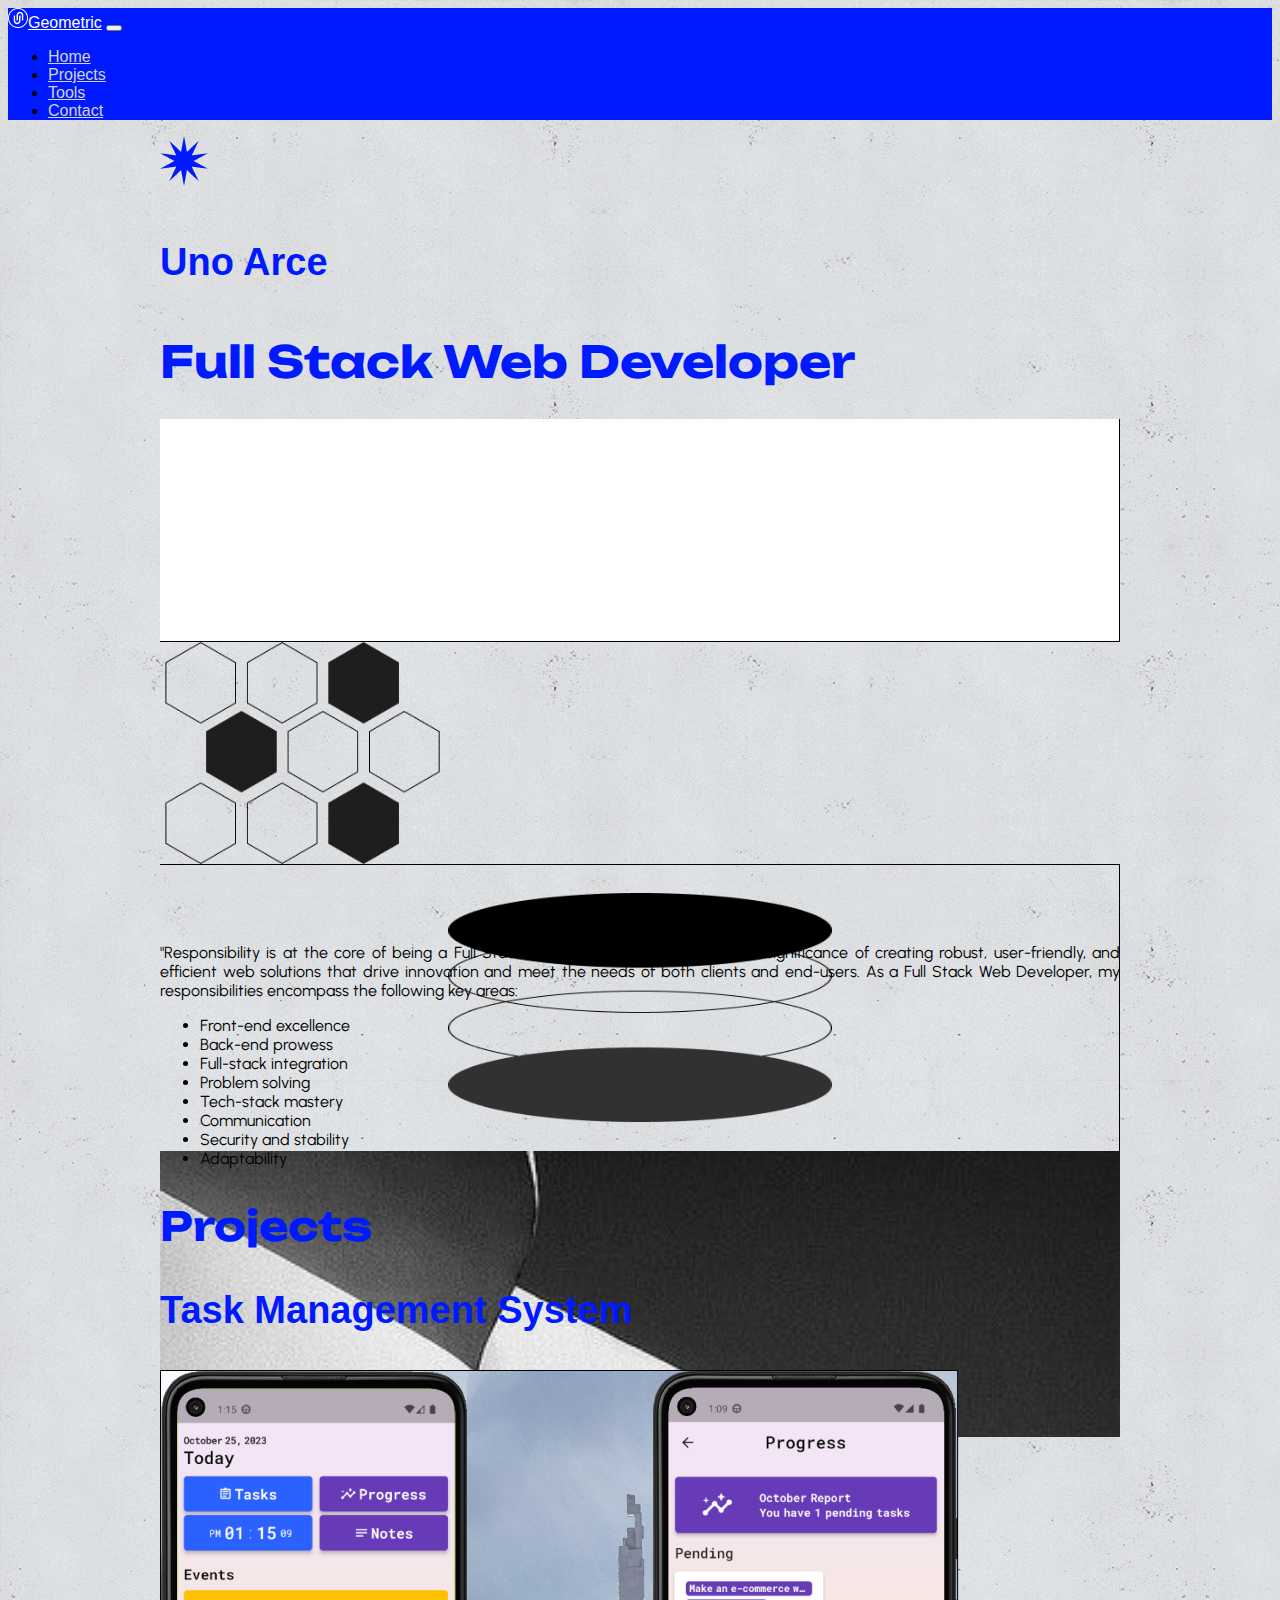
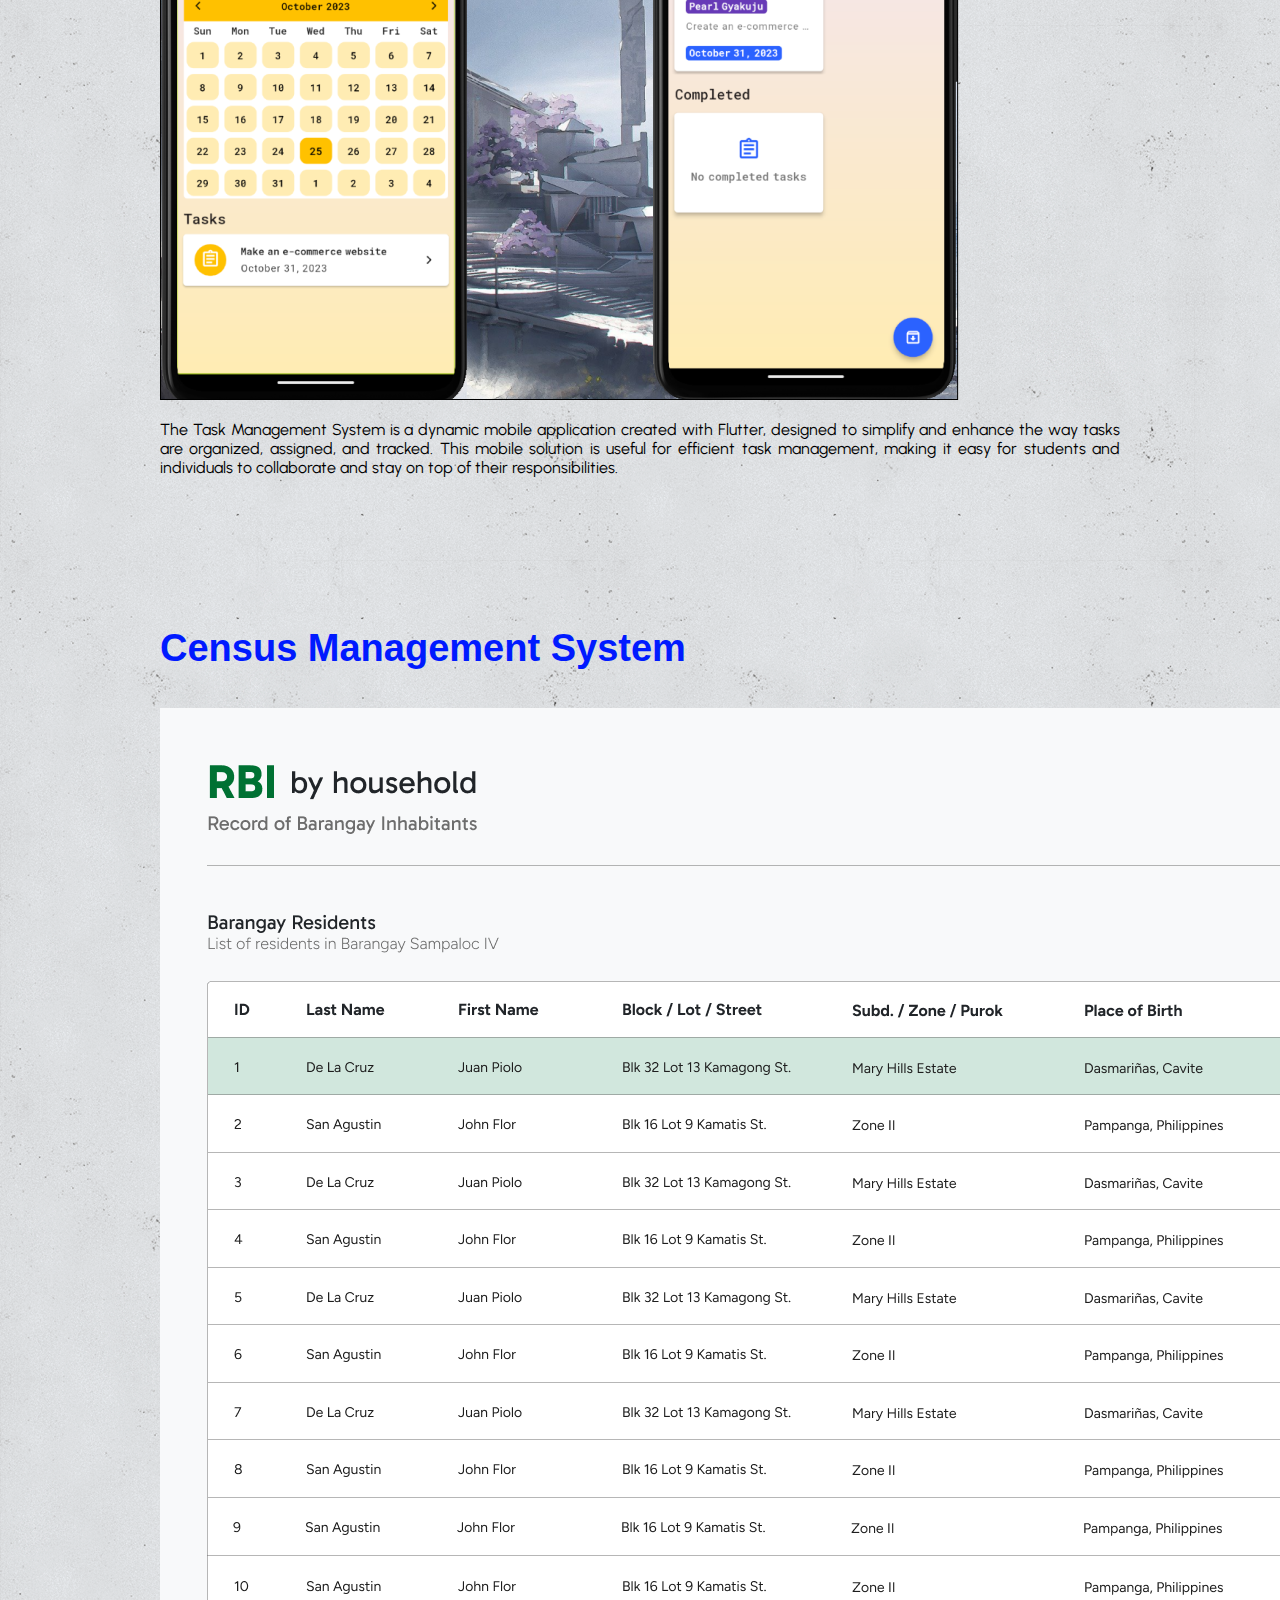
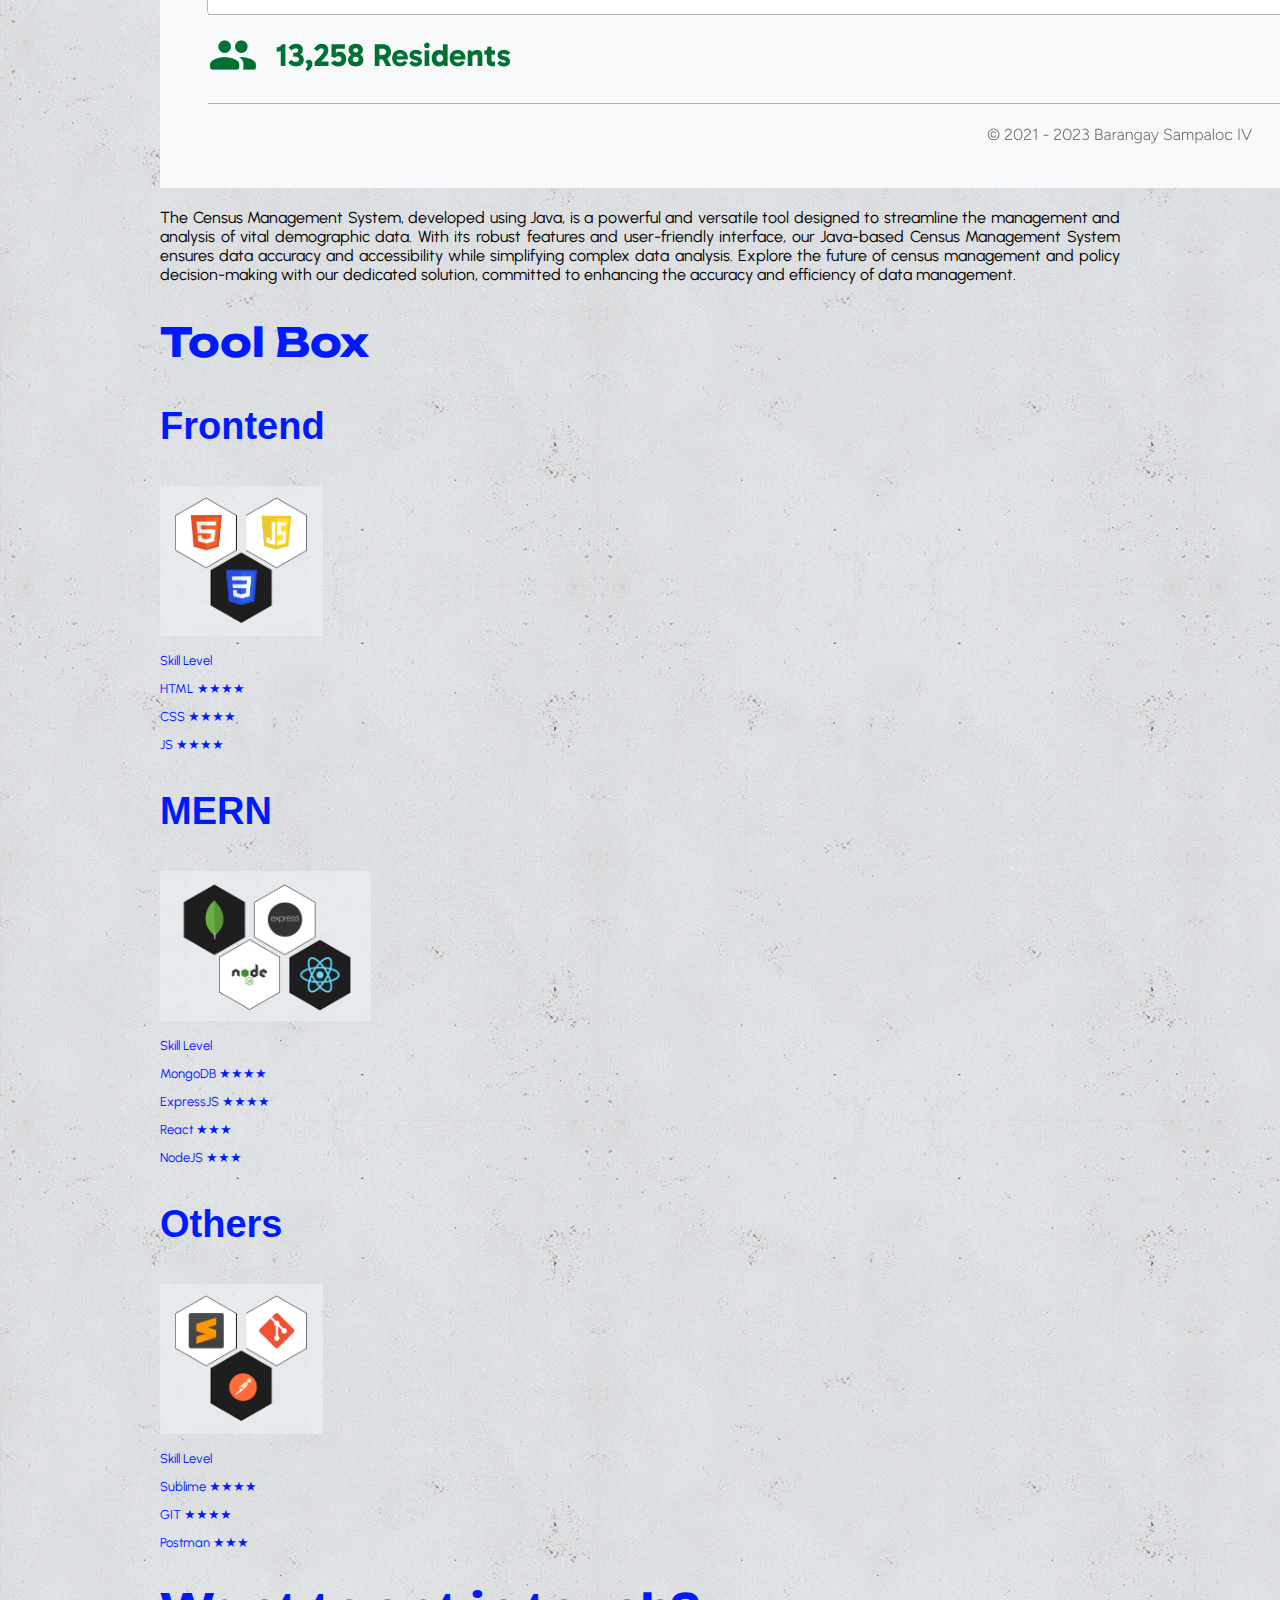
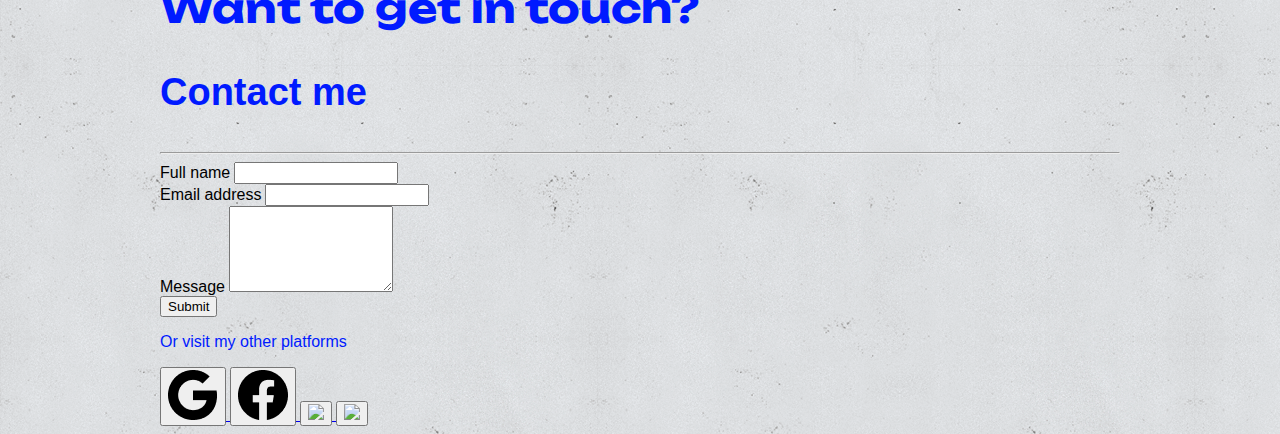
==== index.html @ 414c0fee "Add files for the Github hosting" ====
<!DOCTYPE html>
<html>
	<head>
		<meta charset="utf-8">
		<meta name="viewport" content="width=device-width, initial-scale=1">
		<link rel="icon" type="imgae" href="./assets/uno-logo.png">
		<title>Uno Arce</title>

		<!-- CSS Link -->
		<link rel="stylesheet" type="text/css" href="./index.css">

		<!-- Bootstrap Link -->
		<link href="https://cdn.jsdelivr.net/npm/bootstrap@5.3.2/dist/css/bootstrap.min.css" rel="stylesheet" integrity="sha384-T3c6CoIi6uLrA9TneNEoa7RxnatzjcDSCmG1MXxSR1GAsXEV/Dwwykc2MPK8M2HN" crossorigin="anonymous">

		<!-- Google Fonts -->
		<link rel="preconnect" href="https://fonts.googleapis.com">
		<link rel="preconnect" href="https://fonts.gstatic.com" crossorigin>
		<link href="https://fonts.googleapis.com/css2?family=Kosugi+Maru&family=Unbounded&family=Urbanist&display=swap" rel="stylesheet">
	</head>

	<body>

		<!-- Parent Container-->
		<div class="container-fluid">

			<!-- Navbar Row -->
			<div id="navbar" class="row">
				<nav class="navbar navbar-expand-lg">
				  <div class="container-fluid">
				    <a class="navbar-brand" href="./index.html"><img src="./assets/web-logo.png" class="pe-2">Geometric</a>
				    <button class="navbar-toggler" type="button" data-bs-toggle="collapse" data-bs-target="#navbarNav" aria-controls="navbarNav" aria-expanded="false" aria-label="Toggle navigation">
				      <span class="navbar-toggler-icon"></span>
				    </button>
				    <div class="collapse navbar-collapse" id="navbarNav">
				      <ul class="navbar-nav">
				        <li class="nav-item">
				          <a class="nav-link" aria-current="page" href="#landing">Home</a>
				        </li>
				        <li class="nav-item">
				          <a class="nav-link" href="#projects">Projects</a>
				        </li>
				        <li class="nav-item">
				          <a class="nav-link" href="#tools">Tools</a>
				        </li>
				        <li class="nav-item">
				          <a class="nav-link" href="#contact">Contact</a>
				        </li>
				      </ul>
				    </div>
				  </div>
				</nav>
			</div>

			<!-- Parent Row  -->
			<div class="row">
				<!-- Row 1 Column 1 -->
				<div class="col-12">

					<!-- Landing -->
					<div id="landing" class="container-fluid py-4">
						<div class="d-flex align-items-center">
							<div>
								<img src="./assets/star2.png"/>
							</div>
							<div class="px-3">
								<h4 id="dev-name">Uno Arce</h4>
							</div>
						</div>
						<h1 id="title">Full Stack Web Developer</h1>

						<div id="landing-visuals" class="container-fluid border border-dark">
							<div class="row">
								<div id="landing-html" class="col-5 col-md-3">
								</div>
								<div id="landing-js" class="col-7 col-md-9">
									<img class="img-fluid" src="./assets/js-abstract.png">
								</div>
							</div>
							<div class="row">
								<div id="landing-mern" class="col-7 col-md-7">
								</div>
								<div id="landing-css" class="col-5 col-md-5">
								</div>
							</div>
						</div>

						<div id="landing-intro">
							<p class="mt-2">"Responsibility is at the core of being a Full Stack Web Developer. I recognize the significance of creating robust, user-friendly, and efficient web solutions that drive innovation and meet the needs of both clients and end-users. As a Full Stack Web Developer, my responsibilities encompass the following key areas: </p>
							<ul class="list-inline text-center">
								<li class="list-inline-item">Front-end excellence</li>
								<li class="list-inline-item">Back-end prowess</li>
								<li class="list-inline-item">Full-stack integration</li>
								<li class="list-inline-item">Problem solving</li>
								<li class="list-inline-item">Tech-stack mastery</li>
								<li class="list-inline-item">Communication</li>
								<li class="list-inline-item">Security and stability</li>
								<li class="list-inline-item">Adaptability</li>
							</ul>
						</div>
					</div>

					<!-- Projects -->
					<div id="projects" class="container-fluid py-5">
						<h2 id="projects-title" class="text-center">Projects</h2>
						<h3 id="projects-project" class="text-center mt-3">Task Management System</h3>
						<div class="row mt-4">
							<div class="col-12">
								<div class="d-flex justify-content-center">
									<img class="img-fluid" src="./assets/project-one.png">
								</div>
								<p class="mt-2">The Task Management System is a dynamic mobile application created with Flutter, designed to simplify and enhance the way tasks are organized, assigned, and tracked. This mobile solution is useful for  efficient task management, making it easy for students and individuals to collaborate and stay on top of their responsibilities. </p>
							</div>
						</div>
						<h3 id="projects-project" class="text-center project-two-spacing">Census Management System</h3>
						<div class="row mt-4 gx-5">
							<div class="col-12">
								<img class="img-fluid border border-dark" src="./assets/project-two.png">
								<p class="mt-2">The Census Management System, developed using Java, is a powerful and versatile tool designed to streamline the management and analysis of vital demographic data. With its robust features and user-friendly interface, our Java-based Census Management System ensures data accuracy and accessibility while simplifying complex data analysis. Explore the future of census management and policy decision-making with our dedicated solution, committed to enhancing the accuracy and efficiency of data management.</p>
							</div>
						</div>
					</div>

					<!-- Tools -->
					<div id="tools" class="container-fluid py-5">
						<h2 id="tools-title" class="text-center">Tool Box</h2>
						<div class="row mt-5 text-center">
							<div class="col-4">
								<h3 id="tools-tool">Frontend</h3>
								<img id="tools-img" class="img-fluid border border-dark" src="./assets/frontend.png">
								<div id="tools-skill" class="d-flex flex-column align-items-center pt-2">
									<p>Skill Level</p>
									<p>HTML ★★★★</p>
									<p>CSS ★★★★</p>
									<p>JS ★★★★</p>
								</div>
							</div>
							<div class="col-4">
								<h3 id="tools-tool">MERN</h3>
								<img id="tools-img" class="img-fluid border border-dark" src="./assets/mern.png">
								<div id="tools-skill" class="d-flex flex-column align-items-center pt-2">
									<p>Skill Level</p>
									<p>MongoDB ★★★★</p>
									<p>ExpressJS ★★★★</p>
									<p>React ★★★</p>
									<p>NodeJS ★★★</p>
								</div>
							</div>
							<div class="col-4">
								<h3 id="tools-tool">Others</h3>
								<img id="tools-img" class="img-fluid border border-dark" src="./assets/others.png">
								<div id="tools-skill" class="d-flex flex-column align-items-center pt-2">
									<p>Skill Level</p>
									<p>Sublime ★★★★</p>
									<p>GIT ★★★★</p>
									<p>Postman ★★★</p>
								</div>
							</div>
						</div>
					</div>

					<!-- Contact -->
					<div id="contact" class="container-fluid py-5">
						<h2 id="contact-title" class="text-center">Want to get in touch?</h2>
						<h3 id="contact-subtitle" class="text-center pt-4">Contact me</h3>
						<hr>
						<form class="pt-3">
							<div class="mb-3">
								<label for="inputFullName" class="form-label">Full name</label>
							  	<input type="text" class="form-control border border-dark" id="inputFullName">
							</div>
						  	<div class="mb-3">
						    	<label for="inputEmail" class="form-label">Email address</label>
						    	<input type="email" class="form-control border border-dark" id="inputEmail" aria-describedby="emailHelp">
						  	</div>
						  	<div class="mb-3">
						  	 	<label for="inputMessage" class="form-label">Message</label>
						  	 	<textarea class="form-control border border-dark" id="inputMessage" rows="5"></textarea>
						  	</div>
						  	<div class="row">
						  		<div class="col-12">
						  	        <button type="submit" class="btn btn-primary w-100">Submit</button>
						  	    </div>
						  	</div>
						</form>
						<p id="contact-platforms" class="text-center pt-5">Or visit my other platforms</p>
						<div class="d-flex justify-content-center d-grid gap-3">
							<a href="https://mail.google.com/mail/u/0/?tab=rm&ogbl#onboarding/chat" target="_blank">
								<button type="button" class="border border-none bg-transparent">
									<img src="./assets/google.png">
								</button>
							</a>
							<a href="https://www.facebook.com/unoarce30" target="_blank">
								<button type="button" class="border border-none bg-transparent">
									<img src="./assets/facebook.png">
								</button>
							</a>
							<a href="https://www.linkedin.com/in/uno-arce/" target="_blank">
								<button type="button" class="border border-none bg-transparent">
									<img src="./assets/linkedin.png">
								</button>
							</a>
							<a href="https://github.com/uno-arce" target="_blank">
								<button type="button" class="border border-none bg-transparent">
									<img src="./assets/github.png">
								</button>
							</a>
						</div>
					</div>

				</div>

			</div>
		</div>

		<!-- Bootstrap Script -->
		<script src="https://cdn.jsdelivr.net/npm/bootstrap@5.3.2/dist/js/bootstrap.bundle.min.js" integrity="sha384-C6RzsynM9kWDrMNeT87bh95OGNyZPhcTNXj1NW7RuBCsyN/o0jlpcV8Qyq46cDfL" crossorigin="anonymous"></script>

	</body>
</html>
---- index.css ----
/*iPhone XR*/
@media (max-width: 650px) {
	#dev-name {
		font-size: 20px;
		color: #001AFF;
	}

	#title {
		font-size: 24px;
		font-family: 'Unbounded', sans-serif;
		font-weight: bold;
		color: #001AFF;
	}
	#projects-title, #tools-title, #contact-title {
		font-family: 'Unbounded', sans-serif;
		font-size: 22px;
		font-weight: bold;
		color: #001AFF;
	}
	#projects-project, #tools-tool, #contact-subtitle {
		font-family: 'Kosugi Maru', sans-serif;
		font-size: 20px;
		color: #001AFF;
	}
}

/*Nest Hub and Ipad Mini*/
@media (min-width: 768px) {
	#dev-name {
		font-size: 38px;
		color: #001AFF;
	}
	#title {
		font-family: 'Unbounded', sans-serif;
		font-size: 44px;
		font-weight: bold;
		color: #001AFF;
	}
	#projects-title, #tools-title, #contact-title {
		font-family: 'Unbounded', sans-serif;
		font-size: 40px;
		font-weight: bold;
		color: #001AFF;
	}
	#projects-project, #tools-tool, #contact-subtitle {
		font-family: 'Kosugi Maru', sans-serif;
		font-size: 38px;
		color: #001AFF;
	}
}

body {
	background-image: url("./assets/concrete.png");
}

#navbar {
	background-color: #001AFF;
	position: sticky;
	top: 0;
}

.navbar-nav {
	margin-left: auto;
	padding-right: 1rem;
}

.container-fluid > a {
	font-family: 'Kosugi Maru', sans-serif;
	font-size: 16px;
	color: white;
}

.nav-item > .nav-link {
	font-family: 'Kosugi Maru', sans-serif;
	font-size: 16px;
	color: lightgray;
}

h4 {
	font-family: 'Kosugi Maru', sans-serif;
}

h5 {
	font-family: 'Unbounded', sans-serif;
}

p {
	font-family: 'Urbanist', sans-serif;
	font-size: 16px;
	text-align: justify;
}

#landing {
	max-width: 960px;
	margin: 0 auto;
}

#landing-accent {
	background-color: #001AFF;
}

#landing-visuals {
	height: 508px;
}

#landing-html {
	background-image: url("./assets/html-abstract.jpg");
	background-size: cover;
	height: 222px;
	border: 1px solid black;
	border-left: none;
	border-top: none;
}

#landing-js {
	height: 222px;
	border: 1px solid black;
	border-left: none;
	border-top: none;
	border-right: none;
}

#landing-js img {
	height: 222px;
}

#landing-mern {
	background-image: url("./assets/mern-abstract.png");
	background-size: 40% 80%;
	background-repeat: no-repeat;
    background-position: center;
	height: 286px;
	border: 1px solid black;
	border-left: none;
	border-top: none;
	border-bottom: none;
}

#landing-css {
	background-image: url("./assets/css-abstract.jpg");
	background-size: cover;
	height: 286px;
	border: 1px solid black;
	border-left: none;
	border-top: none;
	border-right: none;
	border-bottom: none;
}

#landing-intro li {
	font-family: 'Urbanist', sans-serif;
	font-size: 16px;
}

#projects {
	max-width: 960px;
	margin: 0 auto;
}

.project-two-spacing {
	margin-top: 150px;
}

#tools {
	max-width: 960px;
	margin: 0 auto;
}

#tools-img {
	height: 150px;
	margin: 0 auto;
}

#tools-skill > p {
	font-size: 13px;
	color: #001AFF;
}

#contact {
	max-width: 960px;
	margin: 0 auto;
}

#contact label {
	font-family: 'Kosugi Maru', sans-serif;
}

#contact input, #contact textarea {
	font-family: 'Urbanist', sans-serif;
}

#contact button {
	font-family: 'Kosugi Maru', sans-serif;
}

#contact-platforms {
	font-family: 'Kosugi Maru', sans-serif;
	color: #001AFF;
}
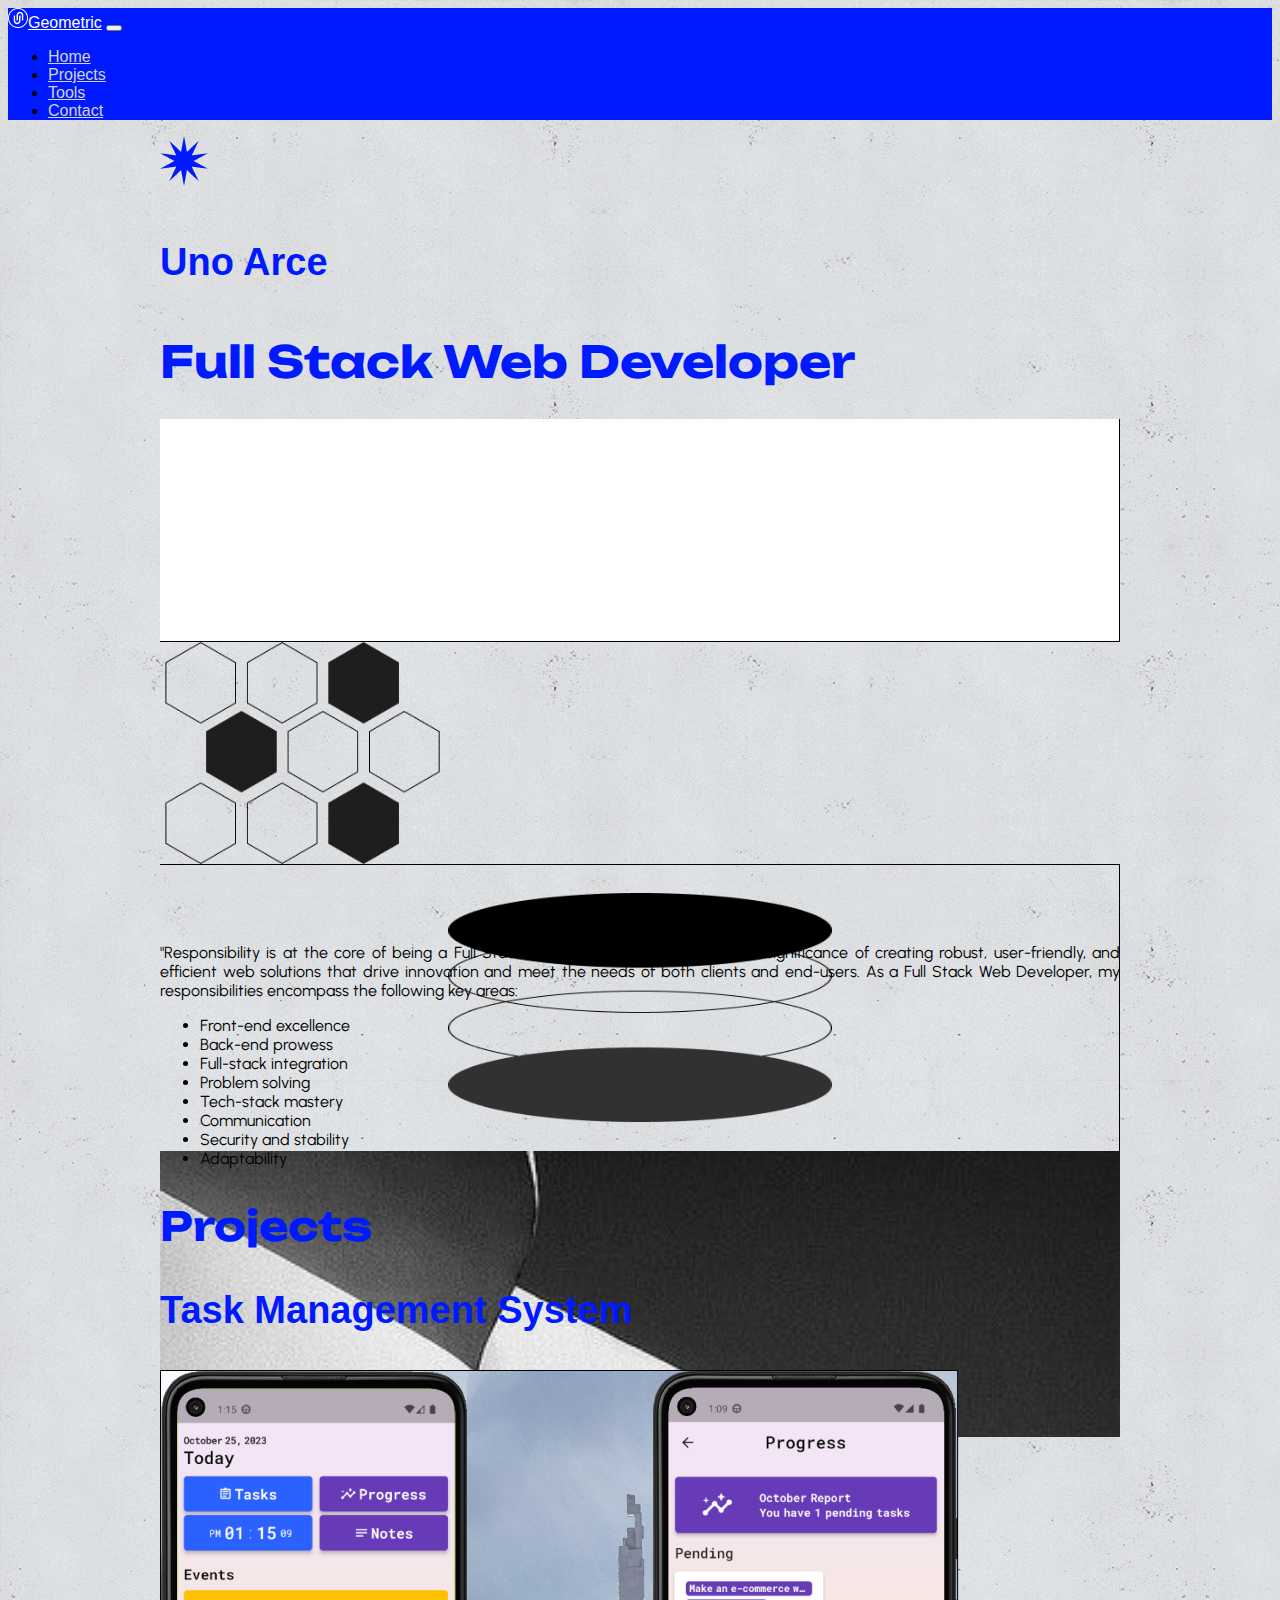
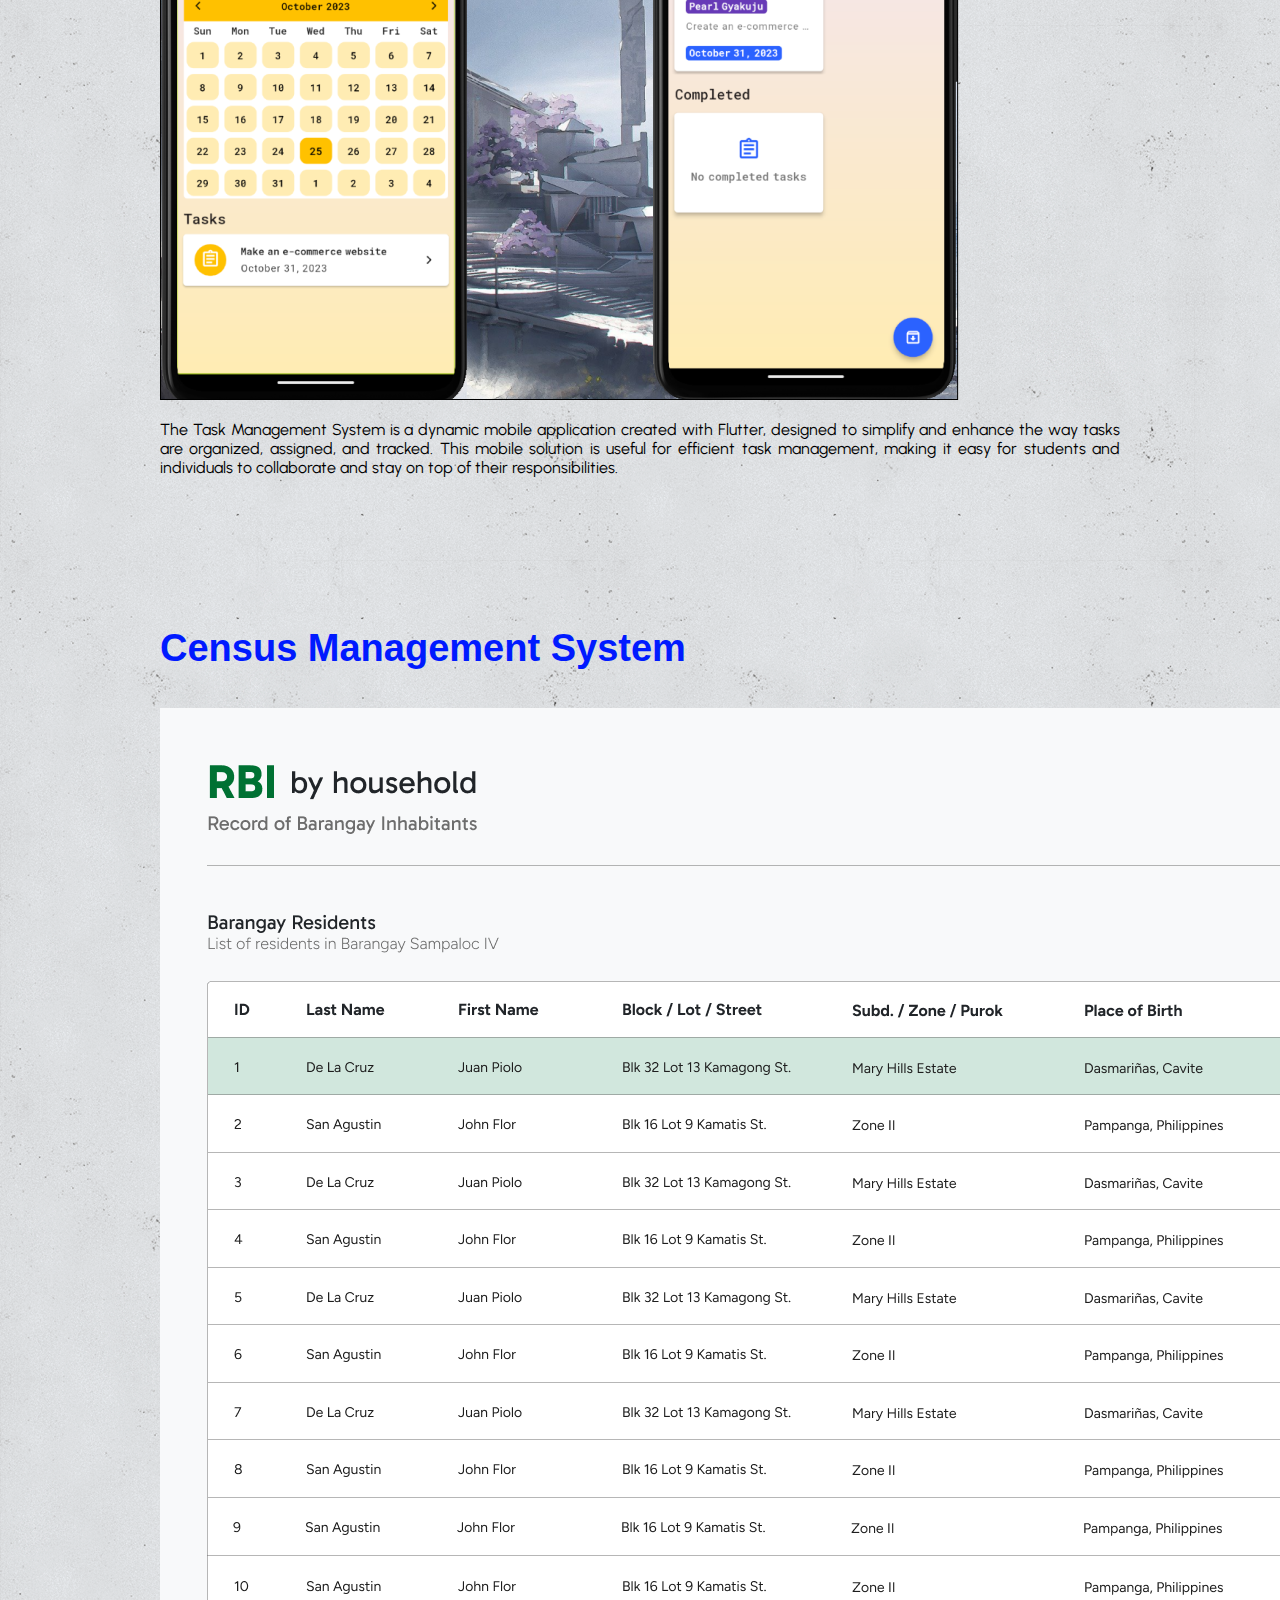
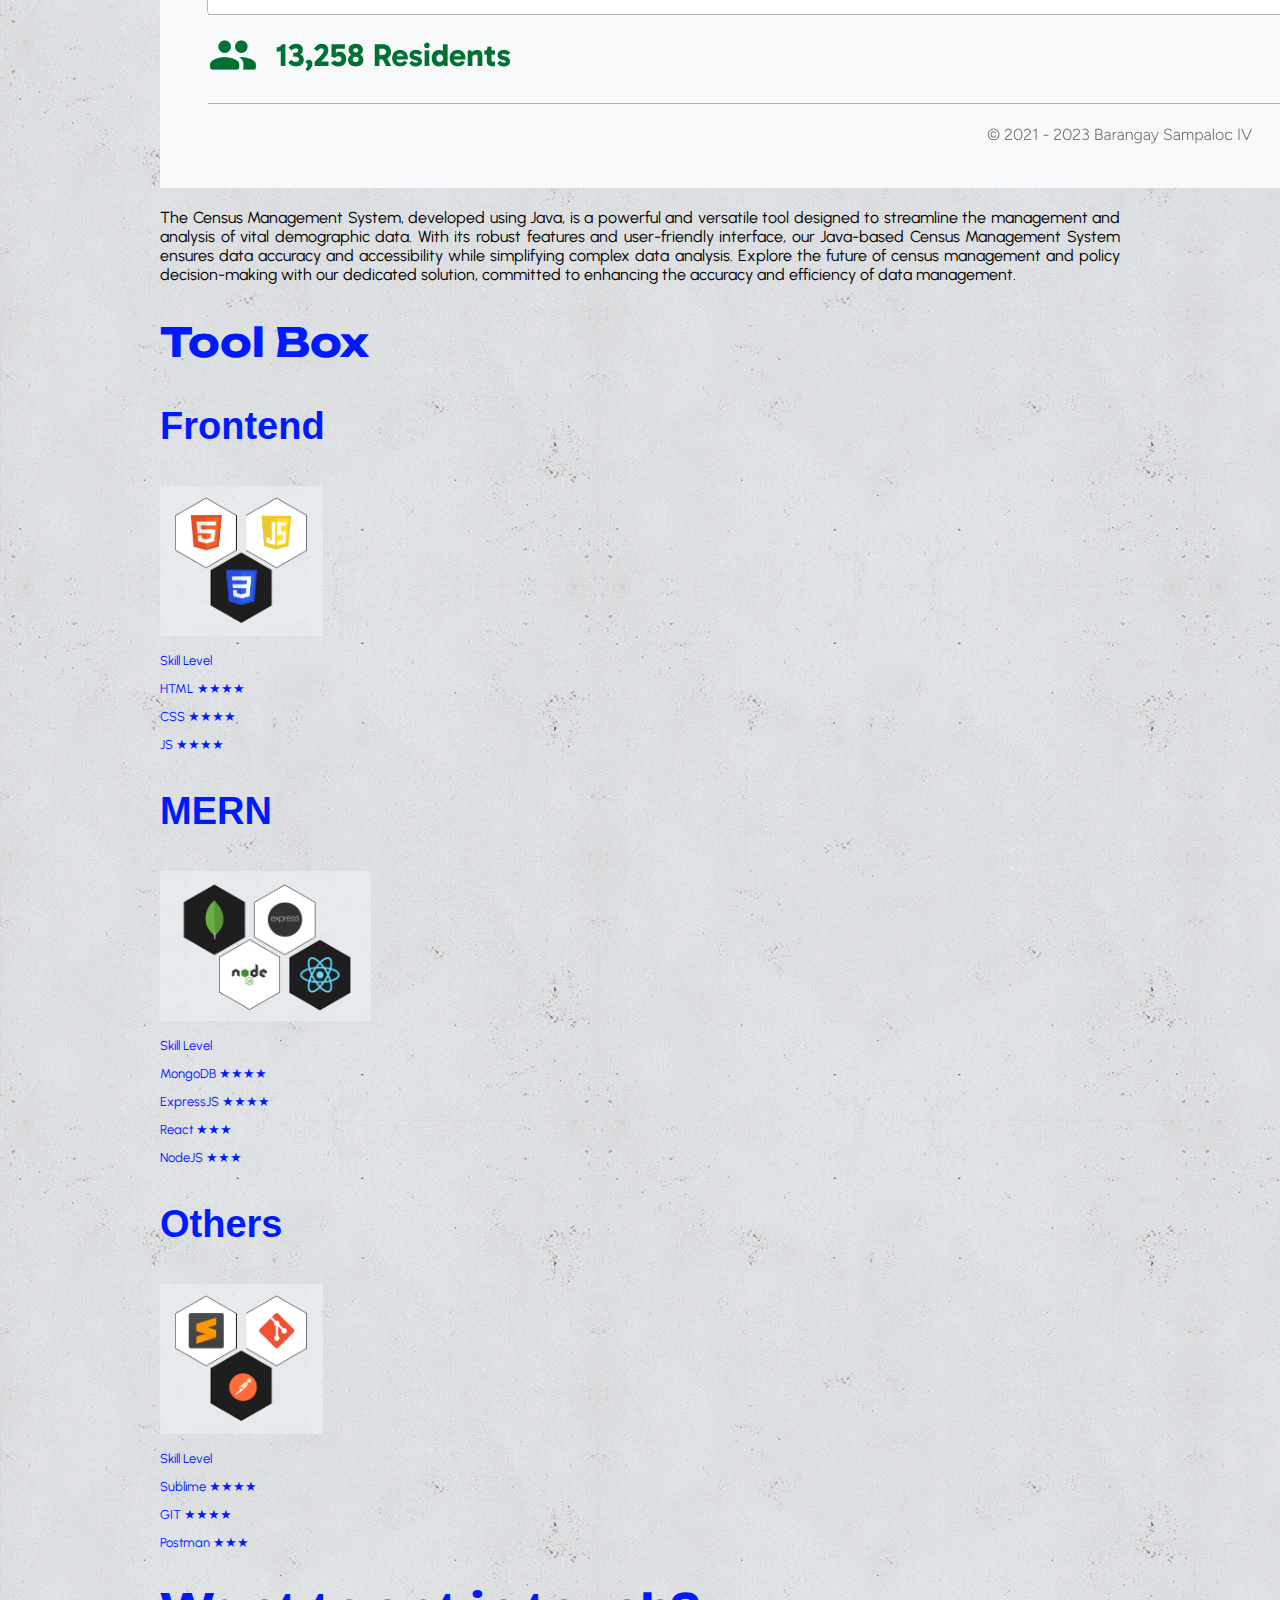
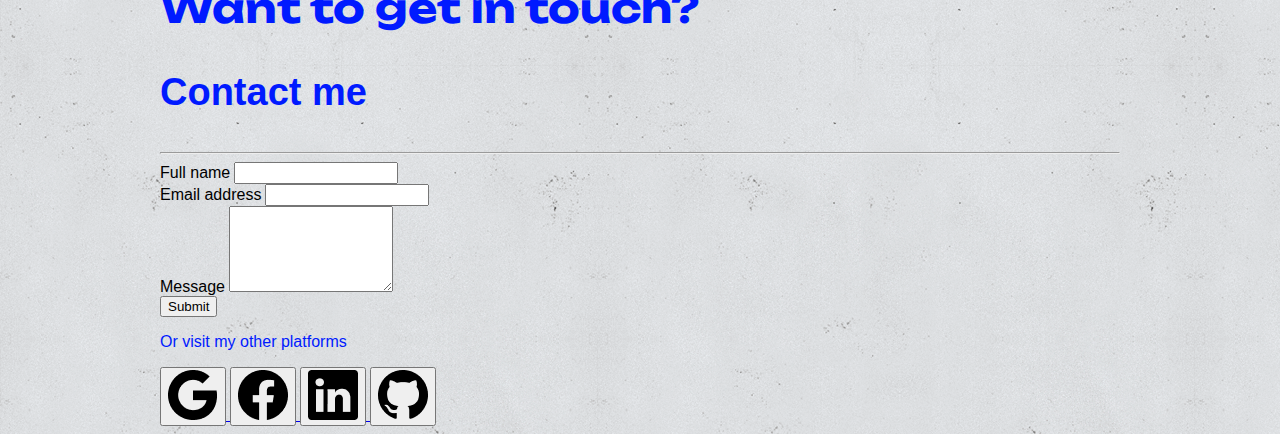
==== commit 381af1db: "Revised navbar button and some logo names from assets" ====
--- a/index.html
+++ b/index.html
@@ -25,7 +25,7 @@
 
 			<!-- Navbar Row -->
 			<div id="navbar" class="row">
-				<nav class="navbar navbar-expand-lg">
+				<nav class="navbar navbar-expand-lg navbar-dark">
 				  <div class="container-fluid">
 				    <a class="navbar-brand" href="./index.html"><img src="./assets/web-logo.png" class="pe-2">Geometric</a>
 				    <button class="navbar-toggler" type="button" data-bs-toggle="collapse" data-bs-target="#navbarNav" aria-controls="navbarNav" aria-expanded="false" aria-label="Toggle navigation">
@@ -196,12 +196,12 @@
 							</a>
 							<a href="https://www.linkedin.com/in/uno-arce/" target="_blank">
 								<button type="button" class="border border-none bg-transparent">
-									<img src="./assets/linkedin.png">
+									<img src="./assets/linkedin-logo.png">
 								</button>
 							</a>
 							<a href="https://github.com/uno-arce" target="_blank">
 								<button type="button" class="border border-none bg-transparent">
-									<img src="./assets/github.png">
+									<img src="./assets/github-logo.png">
 								</button>
 							</a>
 						</div>
--- a/index.css
+++ b/index.css
@@ -1,5 +1,5 @@
 /*iPhone XR*/
-@media (max-width: 650px) {
+@media (max-width: 767px) {
 	#dev-name {
 		font-size: 20px;
 		color: #001AFF;
